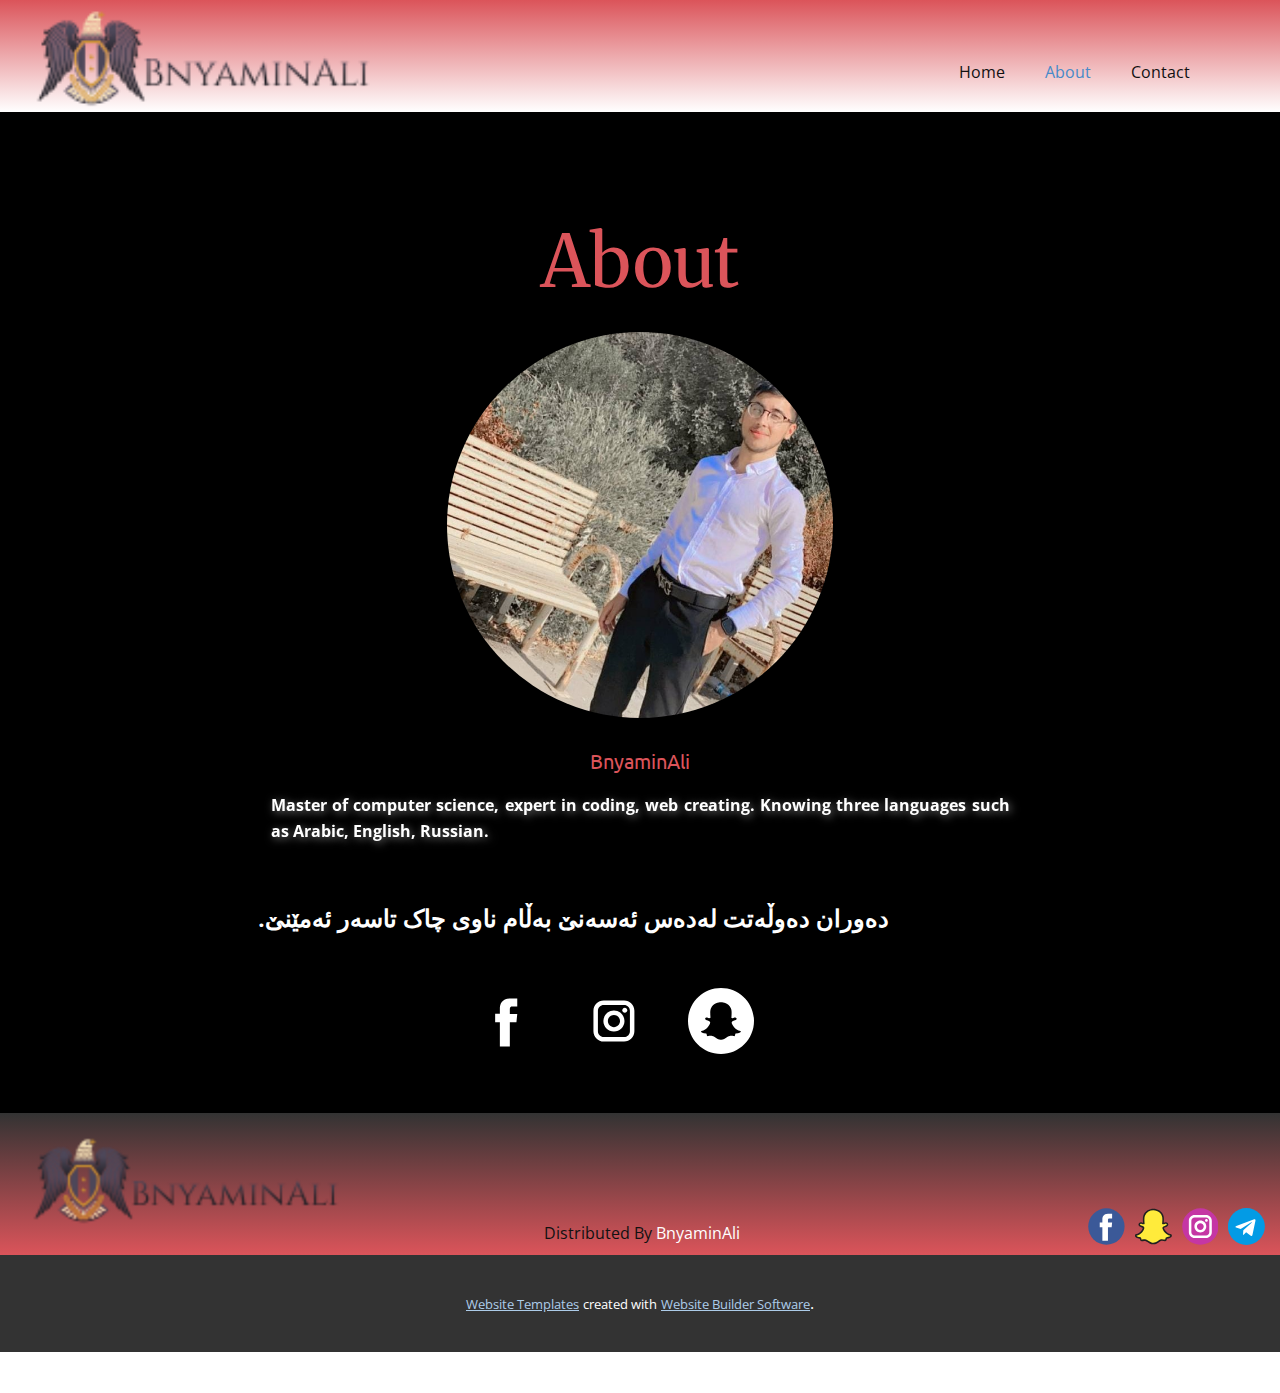
==== About.html @ d22a17c6 "bn" ====
<!DOCTYPE html>
<html style="font-size: 16px;">
  <head>
    <meta name="viewport" content="width=device-width, initial-scale=1.0">
    <meta charset="utf-8">
    <meta name="keywords" content="Abuot - دەربارە">
    <meta name="description" content="">
    <meta name="page_type" content="np-template-header-footer-from-plugin">
    <title>About</title>
    <link rel="stylesheet" href="nicepage.css" media="screen">
<link rel="stylesheet" href="About.css" media="screen">
    <script class="u-script" type="text/javascript" src="jquery.js" defer=""></script>
    <script class="u-script" type="text/javascript" src="nicepage.js" defer=""></script>
    <meta name="generator" content="Nicepage 3.26.0, nicepage.com">
    
    <link id="u-theme-google-font" rel="stylesheet" href="https://fonts.googleapis.com/css?family=Roboto:100,100i,300,300i,400,400i,500,500i,700,700i,900,900i|Open+Sans:300,300i,400,400i,600,600i,700,700i,800,800i">
    <link id="u-page-google-font" rel="stylesheet" href="https://fonts.googleapis.com/css?family=Merriweather:300,300i,400,400i,700,700i,900,900i|Ubuntu:300,300i,400,400i,500,500i,700,700i">
    
    
    <script type="application/ld+json">{
		"@context": "http://schema.org",
		"@type": "Organization",
		"name": "",
		"logo": "images/7d04bbda6bf94fb9ae7edfb0c60f5b02.png",
		"sameAs": [
				"https://www.facebook.com/gal.lbi.5/",
				"https://www.snapchat.com/add/bnyaminali",
				"https://www.instagram.com/bnay_7aji/",
				"https://t.me/bny0min"
		]
}</script>
    <meta name="theme-color" content="#478ac9">
    <meta property="og:title" content="About">
    <meta property="og:type" content="website">
  </head>
  <body class="u-body"><header class="u-clearfix u-gradient u-header u-header" id="sec-fd66"><a href="https://nicepage.com" class="u-image u-logo u-image-1" data-image-width="200" data-image-height="200">
        <img src="images/7d04bbda6bf94fb9ae7edfb0c60f5b02.png" class="u-logo-image u-logo-image-1">
      </a><nav class="u-menu u-menu-dropdown u-offcanvas u-menu-1">
        <div class="menu-collapse" style="font-size: 1rem; letter-spacing: 0px;">
          <a class="u-button-style u-custom-left-right-menu-spacing u-custom-padding-bottom u-custom-top-bottom-menu-spacing u-nav-link u-text-active-palette-1-base u-text-hover-palette-2-base" href="#">
            <svg><use xmlns:xlink="http://www.w3.org/1999/xlink" xlink:href="#menu-hamburger"></use></svg>
            <svg version="1.1" xmlns="http://www.w3.org/2000/svg" xmlns:xlink="http://www.w3.org/1999/xlink"><defs><symbol id="menu-hamburger" viewBox="0 0 16 16" style="width: 16px; height: 16px;"><rect y="1" width="16" height="2"></rect><rect y="7" width="16" height="2"></rect><rect y="13" width="16" height="2"></rect>
</symbol>
</defs></svg>
          </a>
        </div>
        <div class="u-custom-menu u-nav-container">
          <ul class="u-nav u-unstyled u-nav-1"><li class="u-nav-item"><a class="u-button-style u-nav-link u-text-active-palette-1-base u-text-hover-palette-2-base" href="Home.html" style="padding: 10px 20px;">Home</a>
</li><li class="u-nav-item"><a class="u-button-style u-nav-link u-text-active-palette-1-base u-text-hover-palette-2-base" href="About.html" style="padding: 10px 20px;">About</a>
</li><li class="u-nav-item"><a class="u-button-style u-nav-link u-text-active-palette-1-base u-text-hover-palette-2-base" href="Contact.html" style="padding: 10px 20px;">Contact</a>
</li></ul>
        </div>
        <div class="u-custom-menu u-nav-container-collapse">
          <div class="u-black u-container-style u-inner-container-layout u-opacity u-opacity-95 u-sidenav">
            <div class="u-inner-container-layout u-sidenav-overflow">
              <div class="u-menu-close"></div>
              <ul class="u-align-center u-nav u-popupmenu-items u-unstyled u-nav-2"><li class="u-nav-item"><a class="u-button-style u-nav-link" href="Home.html" style="padding: 10px 20px;">Home</a>
</li><li class="u-nav-item"><a class="u-button-style u-nav-link" href="About.html" style="padding: 10px 20px;">About</a>
</li><li class="u-nav-item"><a class="u-button-style u-nav-link" href="Contact.html" style="padding: 10px 20px;">Contact</a>
</li></ul>
            </div>
          </div>
          <div class="u-black u-menu-overlay u-opacity u-opacity-70"></div>
        </div>
      </nav></header>
    <section class="u-align-center u-black u-clearfix u-section-1" id="sec-bdd0">
      <div class="u-clearfix u-sheet u-sheet-1">
        <h2 class="u-custom-font u-font-merriweather u-text u-text-default u-text-palette-2-base u-text-1">About</h2>
        <div class="u-image u-image-circle u-image-1" alt="" data-image-width="685" data-image-height="718"></div>
        <h5 class="u-custom-font u-font-ubuntu u-text u-text-palette-2-base u-text-2">BnyaminAli</h5>
        <p class="u-align-justify u-text u-text-3" data-animation-name="fadeIn" data-animation-duration="1000" data-animation-delay="0" data-animation-direction=""> Master of computer science, expert in coding, web creating. Knowing three languages such as Arabic, English, Russian.</p>
        <h4 class="u-align-justify u-text u-text-4"> .دەوران دەوڵەتت لەدەس ئەسەنێ بەڵام ناوی چاک تاسەر ئەمێنێ&nbsp; &nbsp; &nbsp; &nbsp;</h4>
        <div class="u-social-icons u-spacing-41 u-social-icons-1">
          <a class="u-social-url" title="facebook" target="_blank" href="https://facebook.com/gal.lbi.5"><span class="u-icon u-social-facebook u-social-icon u-text-black"><svg class="u-svg-link" preserveAspectRatio="xMidYMin slice" viewBox="0 0 112 112" style=""><use xmlns:xlink="http://www.w3.org/1999/xlink" xlink:href="#svg-dac5"></use></svg><svg class="u-svg-content" viewBox="0 0 112 112" x="0" y="0" id="svg-dac5"><circle fill="currentColor" cx="56.1" cy="56.1" r="55"></circle><path fill="#FFFFFF" d="M73.5,31.6h-9.1c-1.4,0-3.6,0.8-3.6,3.9v8.5h12.6L72,58.3H60.8v40.8H43.9V58.3h-8V43.9h8v-9.2
c0-6.7,3.1-17,17-17h12.5v13.9H73.5z"></path></svg></span>
          </a>
          <a class="u-social-url" title="instagram" target="_blank" href="https://instagram.com/bnay_7aji"><span class="u-icon u-social-icon u-social-instagram u-text-black"><svg class="u-svg-link" preserveAspectRatio="xMidYMin slice" viewBox="0 0 112 112" style=""><use xmlns:xlink="http://www.w3.org/1999/xlink" xlink:href="#svg-0b15"></use></svg><svg class="u-svg-content" viewBox="0 0 112 112" x="0" y="0" id="svg-0b15"><circle fill="currentColor" cx="56.1" cy="56.1" r="55"></circle><path fill="#FFFFFF" d="M55.9,38.2c-9.9,0-17.9,8-17.9,17.9C38,66,46,74,55.9,74c9.9,0,17.9-8,17.9-17.9C73.8,46.2,65.8,38.2,55.9,38.2
z M55.9,66.4c-5.7,0-10.3-4.6-10.3-10.3c-0.1-5.7,4.6-10.3,10.3-10.3c5.7,0,10.3,4.6,10.3,10.3C66.2,61.8,61.6,66.4,55.9,66.4z"></path><path fill="#FFFFFF" d="M74.3,33.5c-2.3,0-4.2,1.9-4.2,4.2s1.9,4.2,4.2,4.2s4.2-1.9,4.2-4.2S76.6,33.5,74.3,33.5z"></path><path fill="#FFFFFF" d="M73.1,21.3H38.6c-9.7,0-17.5,7.9-17.5,17.5v34.5c0,9.7,7.9,17.6,17.5,17.6h34.5c9.7,0,17.5-7.9,17.5-17.5V38.8
C90.6,29.1,82.7,21.3,73.1,21.3z M83,73.3c0,5.5-4.5,9.9-9.9,9.9H38.6c-5.5,0-9.9-4.5-9.9-9.9V38.8c0-5.5,4.5-9.9,9.9-9.9h34.5
c5.5,0,9.9,4.5,9.9,9.9V73.3z"></path></svg></span>
          </a>
          <a class="u-social-url" target="_blank" title="Snapchat" href="https://snapchat.com/add/bnyaminali"><span class="u-icon u-social-custom u-social-icon u-icon-3"><svg class="u-svg-link" preserveAspectRatio="xMidYMin slice" viewBox="0 0 512 512" style=""><use xmlns:xlink="http://www.w3.org/1999/xlink" xlink:href="#svg-0e3b"></use></svg><svg class="u-svg-content" viewBox="0 0 512 512" id="svg-0e3b"><path d="m256 0c-141.363281 0-256 114.636719-256 256s114.636719 256 256 256 256-114.636719 256-256-114.636719-256-256-256zm153.316406 338.65625c-1.84375 4.296875-10.132812 10.402344-39.125 14.878906-2.375.363282-3.292968 3.453125-4.707031 9.925782-.515625 2.355468-1.035156 4.671874-1.75 7.105468-.617187 2.109375-1.933594 3.097656-4.148437 3.097656h-.359376c-1.539062 0-3.71875-.277343-6.488281-.820312-4.910156-.957031-10.414062-1.839844-17.417969-1.839844-4.089843 0-8.320312.351563-12.574218 1.054688-8.699219 1.453125-16.085938 6.664062-23.90625 12.195312-11.363282 8.039063-23.09375 16.332032-41.378906 16.332032-.796876 0-1.574219-.027344-2.359376-.0625-.5.042968-1.019531.0625-1.539062.0625-18.277344 0-30.007812-8.289063-41.351562-16.316407-7.832032-5.53125-15.226563-10.757812-23.9375-12.210937-4.25-.703125-8.480469-1.054688-12.5625-1.054688-7.371094 0-13.175782 1.136719-17.421876 1.964844-2.574218.503906-4.800781.9375-6.492187.9375-1.765625 0-3.675781-.382812-4.507813-3.222656-.722656-2.464844-1.242187-4.84375-1.75-7.15625-1.296874-5.929688-2.214843-9.578125-4.699218-9.960938-28.988282-4.476562-37.289063-10.585937-39.136719-14.917968-.257813-.617188-.414063-1.242188-.445313-1.851563-.09375-1.667969 1.082032-3.140625 2.730469-3.40625 44.558594-7.335937 64.542969-52.886719 65.375-54.820313.019531-.046874.042969-.101562.070313-.152343 2.726562-5.527344 3.257812-10.328125 1.59375-14.261719-3.058594-7.203125-13.035156-10.371094-19.636719-12.464844-1.613281-.515625-3.144531-.996094-4.355469-1.476562-13.175781-5.207032-14.269531-10.550782-13.75-13.273438.882813-4.644531 7.085938-7.882812 12.105469-7.882812 1.371094 0 2.582031.246094 3.601563.722656 5.929687 2.773438 11.269531 4.183594 15.882812 4.183594 6.367188 0 9.148438-2.675782 9.488281-3.027344-.167969-3.015625-.367187-6.167969-.570312-9.421875-1.328125-21.0625-2.976563-47.246094 3.695312-62.1875 19.976563-44.789063 62.335938-48.273437 74.847657-48.273437.320312 0 5.484374-.054688 5.484374-.054688h.738282c12.535156 0 54.996094 3.484375 74.980468 48.300781 6.667969 14.949219 5.019532 41.152344 3.691407 62.203125l-.058594.917969c-.183594 2.929687-.363281 5.777344-.511719 8.507813.320313.328124 2.878906 2.785156 8.648438 3.007812h.003906c4.394531-.167969 9.433594-1.570312 14.96875-4.15625 1.617188-.761719 3.421875-.921875 4.644531-.921875 1.878907 0 3.773438.367187 5.347657 1.019531l.101562.042969c4.472656 1.585937 7.40625 4.71875 7.46875 8 .058594 3.085937-2.300781 7.726563-13.855469 12.292969-1.199219.472656-2.730469.957031-4.355469 1.472656-6.609374 2.09375-16.578124 5.265625-19.636718 12.464844-1.667969 3.9375-1.136719 8.730468 1.59375 14.257812.023437.054688.050781.105469.074218.160156.828126 1.933594 20.789063 47.46875 65.375 54.816407 1.644532.269531 2.824219 1.742187 2.730469 3.402343-.035156.625-.1875 1.253907-.453125 1.867188zm0 0"></path></svg></span>
          </a>
        </div>
      </div>
    </section>
    
    
    <footer class="u-align-center-md u-align-center-sm u-align-center-xs u-clearfix u-footer u-gradient u-footer" id="sec-2ba9"><a href="https://nicepage.com" class="u-image u-logo u-image-1" data-image-width="200" data-image-height="200">
        <img src="images/7d04bbda6bf94fb9ae7edfb0c60f5b02.png" class="u-logo-image u-logo-image-1">
      </a><div class="u-align-left u-social-icons u-spacing-10 u-social-icons-1">
        <a class="u-social-url" title="facebook" target="_blank" href="https://www.facebook.com/gal.lbi.5/"><span class="u-icon u-social-facebook u-social-icon u-icon-1"><svg class="u-svg-link" preserveAspectRatio="xMidYMin slice" viewBox="0 0 112 112" style=""><use xmlns:xlink="http://www.w3.org/1999/xlink" xlink:href="#svg-6418"></use></svg><svg class="u-svg-content" viewBox="0 0 112 112" x="0" y="0" id="svg-6418"><circle fill="currentColor" cx="56.1" cy="56.1" r="55"></circle><path fill="#FFFFFF" d="M73.5,31.6h-9.1c-1.4,0-3.6,0.8-3.6,3.9v8.5h12.6L72,58.3H60.8v40.8H43.9V58.3h-8V43.9h8v-9.2
            c0-6.7,3.1-17,17-17h12.5v13.9H73.5z"></path></svg></span>
        </a>
        <a class="u-social-url" title="snapchat" target="_blank" href="https://www.snapchat.com/add/bnyaminali"><span class="u-icon u-social-icon u-social-twitter u-icon-2"><svg class="u-svg-link" preserveAspectRatio="xMidYMin slice" viewBox="0 0 24 24" style=""><use xmlns:xlink="http://www.w3.org/1999/xlink" xlink:href="#svg-f6ce"></use></svg><svg class="u-svg-content" viewBox="0 0 24 24" id="svg-f6ce"><path d="m20.413 19.514c.981-.157 3.029-.528 3.086-1.517.016-.278-.178-.525-.45-.569v-.001c-3.027-.508-4.933-3.993-4.639-4.69.212-.504 1.158-.699 1.575-.863 1.996-.8 1.136-2.169-.043-2.169-.531 0-1.161.576-1.742.305.18-3.065.5-5.224-1.668-7.312-2.814-2.706-8.524-2.391-10.472 2.055-.579 1.319-.357 3.73-.264 5.257-.41.183-.996-.014-1.401-.208-1.021-.486-2.767 1.111-.381 2.071 1.034.413 2.012.531 1.466 1.661-.059.108-.391.932-1.17 1.854-2.246 2.661-4.292 1.573-3.754 2.848v.002c.341.811 2.153 1.136 3.029 1.276.241.459.066 1.513.887 1.513.441 0 1.281-.365 2.597-.14 1.774.302 3.789 4.054 8.248.852l.001-.002c.961-.69 1.636-1.201 3.68-.791 1.482.292 1.07-.749 1.415-1.432z" fill="#ffeb3b"></path><path d="m11.945 23.494c.017.003-.033.006-.085.006-1.584 0-2.629-.752-3.469-1.357-3.069-2.21-4.45 1.145-5.19-2.186-4.242-.753-3.409-2.845-2.33-3.024 1.243-.21 2.258-.919 3.059-1.867.525-.621 1.293-1.915 1.199-2.137-.1-.24-1.006-.473-1.299-.591-3.017-1.216-.87-3.769.779-2.988.289.139.505.198.66.221-.092-1.501-.25-3.689.334-5.019 2.369-5.414 10.414-5.447 12.794.001.586 1.334.425 3.517.333 4.997.489-.122 1.035-.57 1.905-.21 1.36.495 1.698 2.331-.834 3.126-.23.075-.848.274-.928.465-.117.28 1.447 3.532 4.261 4.004.524.087.897.556.866 1.092-.072 1.27-1.934 1.705-3.198 1.93-.185.837-.322 1.555-1.246 1.555-1.58-.093-2.081-.708-3.944.634-1.102.788-2.186 1.441-3.667 1.348zm2.985-2.092c2.263-1.627 2.814-1.022 4.624-.891.217 0 .062-.373.528-1.45.396-.079 2.635-.394 2.899-1.017h-.001l-.014-.122c-3.368-.566-4.835-4.022-4.896-4.169-.999-2.056 1.757-2.039 2.471-2.784.29-.304.082-.57-.27-.698-.598-.248-.798.266-1.731.309-.477-.021-.587-.151-.86-.261.222-3.117.528-5.312-1.495-7.261-2.554-2.456-7.857-2.241-9.666 1.895-.545 1.24-.301 3.75-.201 5.373-.193.037-.734.603-2.139-.074-.385-.183-1.732.449.022 1.157.472.189 1.54.391 1.85 1.135.476 1.146-1.839 4.841-5.017 5.375v.001l-.017.124c.282.672 2.794.984 2.894 1.015.464 1.117.164.474.424 1.37.106.36.993-.353 2.82-.035 1.909.325 3.778 3.871 7.775 1.008z" fill="#212121"></path></svg></span>
        </a>
        <a class="u-social-url" title="instagram" target="_blank" href="https://www.instagram.com/bnay_7aji/"><span class="u-icon u-social-icon u-social-instagram u-icon-3"><svg class="u-svg-link" preserveAspectRatio="xMidYMin slice" viewBox="0 0 112 112" style=""><use xmlns:xlink="http://www.w3.org/1999/xlink" xlink:href="#svg-1a3a"></use></svg><svg class="u-svg-content" viewBox="0 0 112 112" x="0" y="0" id="svg-1a3a"><circle fill="currentColor" cx="56.1" cy="56.1" r="55"></circle><path fill="#FFFFFF" d="M55.9,38.2c-9.9,0-17.9,8-17.9,17.9C38,66,46,74,55.9,74c9.9,0,17.9-8,17.9-17.9C73.8,46.2,65.8,38.2,55.9,38.2
            z M55.9,66.4c-5.7,0-10.3-4.6-10.3-10.3c-0.1-5.7,4.6-10.3,10.3-10.3c5.7,0,10.3,4.6,10.3,10.3C66.2,61.8,61.6,66.4,55.9,66.4z"></path><path fill="#FFFFFF" d="M74.3,33.5c-2.3,0-4.2,1.9-4.2,4.2s1.9,4.2,4.2,4.2s4.2-1.9,4.2-4.2S76.6,33.5,74.3,33.5z"></path><path fill="#FFFFFF" d="M73.1,21.3H38.6c-9.7,0-17.5,7.9-17.5,17.5v34.5c0,9.7,7.9,17.6,17.5,17.6h34.5c9.7,0,17.5-7.9,17.5-17.5V38.8
            C90.6,29.1,82.7,21.3,73.1,21.3z M83,73.3c0,5.5-4.5,9.9-9.9,9.9H38.6c-5.5,0-9.9-4.5-9.9-9.9V38.8c0-5.5,4.5-9.9,9.9-9.9h34.5
            c5.5,0,9.9,4.5,9.9,9.9V73.3z"></path></svg></span>
        </a>
        <a class="u-social-url" title="telegram" target="_blank" href="https://t.me/bny0min"><span class="u-icon u-social-icon u-social-linkedin u-icon-4"><svg class="u-svg-link" preserveAspectRatio="xMidYMin slice" viewBox="0 0 24 24" style=""><use xmlns:xlink="http://www.w3.org/1999/xlink" xlink:href="#svg-a111"></use></svg><svg class="u-svg-content" viewBox="0 0 24 24" id="svg-a111"><circle cx="12" cy="12" fill="currentColor" r="12"></circle><path d="m5.491 11.74 11.57-4.461c.537-.194 1.006.131.832.943l.001-.001-1.97 9.281c-.146.658-.537.818-1.084.508l-3-2.211-1.447 1.394c-.16.16-.295.295-.605.295l.213-3.053 5.56-5.023c.242-.213-.054-.333-.373-.121l-6.871 4.326-2.962-.924c-.643-.204-.657-.643.136-.953z" fill="#fff"></path></svg></span>
        </a>
      </div><p class="u-align-center-lg u-align-center-md u-align-center-xl u-text u-text-1"> &nbsp;Distributed By&nbsp;<a href="https://instagram.com/bnay_7aji" rel="dofollow" target="_blank" class="u-active-none u-border-none u-btn u-button-link u-button-style u-hover-none u-none u-text-white u-btn-1">BnyaminAli</a>
      </p></footer>
    <section class="u-backlink u-clearfix u-grey-80">
      <a class="u-link" href="https://nicepage.com/website-templates" target="_blank">
        <span>Website Templates</span>
      </a>
      <p class="u-text">
        <span>created with</span>
      </p>
      <a class="u-link" href="https://nicepage.com/" target="_blank">
        <span>Website Builder Software</span>
      </a>. 
    </section>
  </body>
</html>
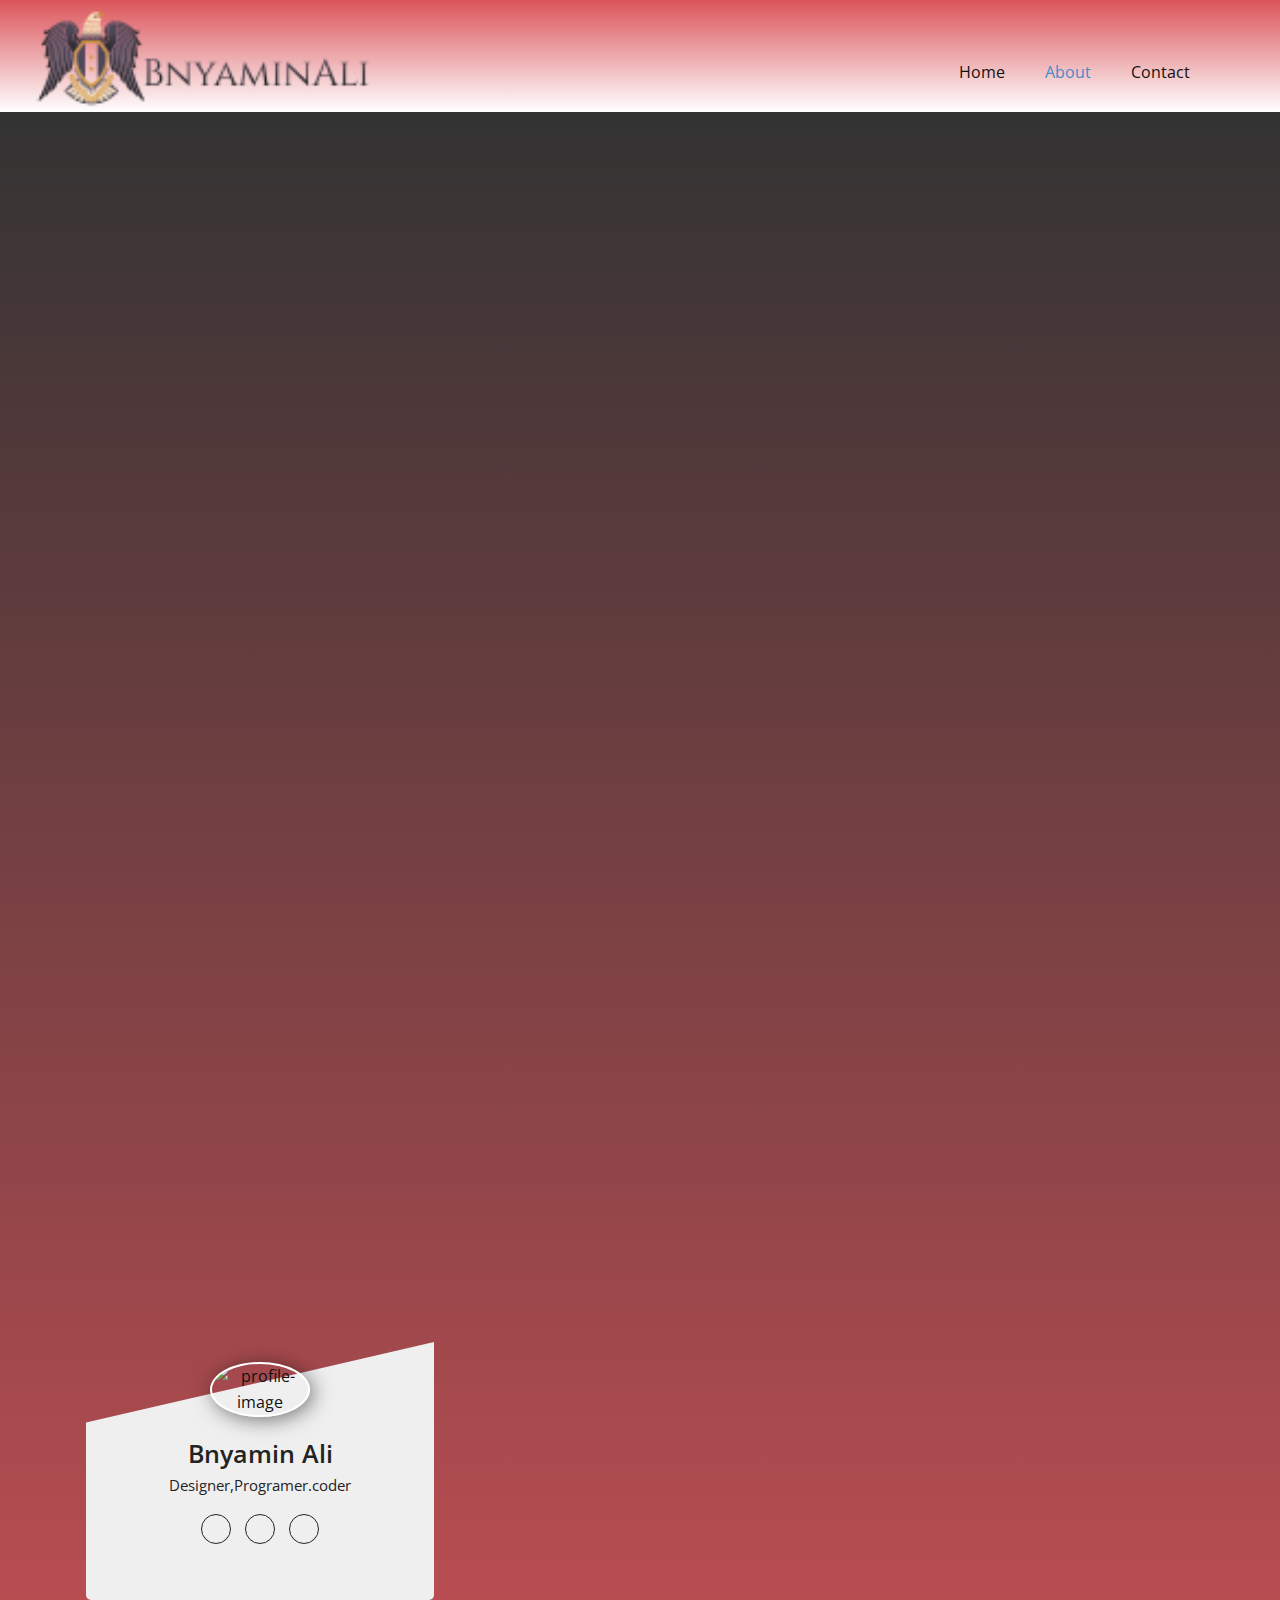
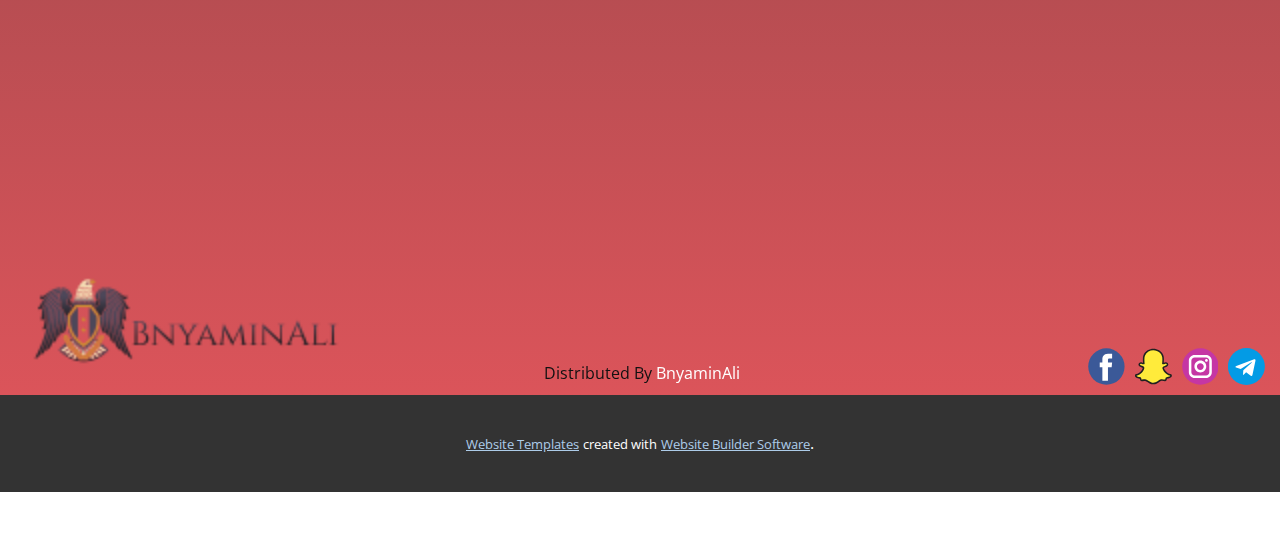
==== commit fac6d185: "d" ====
--- a/About.html
+++ b/About.html
@@ -17,10 +17,11 @@
     <link id="u-page-google-font" rel="stylesheet" href="https://fonts.googleapis.com/css?family=Merriweather:300,300i,400,400i,700,700i,900,900i|Ubuntu:300,300i,400,400i,500,500i,700,700i">
     
     
+    
     <script type="application/ld+json">{
 		"@context": "http://schema.org",
 		"@type": "Organization",
-		"name": "",
+		"name": "Site1",
 		"logo": "images/7d04bbda6bf94fb9ae7edfb0c60f5b02.png",
 		"sameAs": [
 				"https://www.facebook.com/gal.lbi.5/",
@@ -31,6 +32,7 @@
 }</script>
     <meta name="theme-color" content="#478ac9">
     <meta property="og:title" content="About">
+    <meta property="og:description" content="">
     <meta property="og:type" content="website">
   </head>
   <body class="u-body"><header class="u-clearfix u-gradient u-header u-header" id="sec-fd66"><a href="https://nicepage.com" class="u-image u-logo u-image-1" data-image-width="200" data-image-height="200">
@@ -84,6 +86,43 @@
         </div>
       </div>
     </section>
+    <section class="u-clearfix u-section-2" id="sec-66ed">
+      <div class="u-clearfix u-sheet u-sheet-1">
+        <div class="u-clearfix u-custom-html u-custom-html-1">
+          <link href="//maxcdn.bootstrapcdn.com/bootstrap/4.1.1/css/bootstrap.min.css" rel="stylesheet" id="bootstrap-css">
+          <script src="//maxcdn.bootstrapcdn.com/bootstrap/4.1.1/js/bootstrap.min.js"></script>
+          <script src="//cdnjs.cloudflare.com/ajax/libs/jquery/3.2.1/jquery.min.js"></script><!------ Include the above in your HEAD tag ---------->
+          <section>
+            <div class="container">
+              <div class="row"><!--Profile Card 3-->
+                <div class="col-md-4">
+                  <div class="card profile-card-3">
+                    <div class="background-block">
+                      <img src="https://images.pexels.com/photos/459225/pexels-photo-459225.jpeg?auto=compress&amp;cs=tinysrgb&amp;h=650&amp;w=940" alt="profile-sample1" class="background">
+                    </div>
+                    <div class="profile-thumb-block">
+                      <img src="https://blogger.googleusercontent.com/img/a/AVvXsEjSgWb9Km1eNr2m-ac6QPAKleNOcPHgiUlKF5mSTcOwxJ-DowreLKd50hLaXFsKKdkX7PdjQ2_ANXfGrfRQLSi0XiaP34wd64Z5YHTLowauwq3K51QkKTKQNscli3UPeY_IILYarQcQ_49EUBOMTU9FUQiT-mr4qRvRsWN0zvs1sZnaie_khro4Iq3QBg=s320" alt="profile-image" class="profile">
+                    </div>
+                    <div class="card-content">
+                      <h2>Bnyamin Ali<small>Designer,Programer.coder</small>
+                      </h2>
+                      <div class="icon-block">
+                        <a href="ttps://www.facebook.com/gal.lbi.5/"><i class="fa fa-facebook"></i>
+                        </a>
+                        <a href="https://www.instagram.com/bnay_7aji/"><i class="fa fa-instagram"></i>
+                        </a>
+                        <a href="https://www.snapchat.com/add/bnyaminali"><i class="fa fa-snapchat"></i>
+                        </a>
+                      </div>
+                    </div>
+                  </div>
+                </div>
+              </div>
+            </div>
+          </section>
+        </div>
+      </div>
+    </section>
     
     
     <footer class="u-align-center-md u-align-center-sm u-align-center-xs u-clearfix u-footer u-gradient u-footer" id="sec-2ba9"><a href="https://nicepage.com" class="u-image u-logo u-image-1" data-image-width="200" data-image-height="200">
--- a/About.css
+++ b/About.css
@@ -111,86 +111,354 @@
   .u-section-1 .u-text-4 {
     width: 340px;
   }
-}.container
-  height: 100vh
-  width: 100vw
-  max-height: 800px
-  max-width: 1280px
-  min-height: 600px
-  min-width: 1000px
-  display: flex
-  justify-content: space-around
-  align-items: center
-  margin: 0 auto
-.border
-  height: 369px
-  width: 290px
-  background: transparent
-  border-radius: 10px
-  transition: border 1s
-  position: relative
-  &:hover
-    border: 1px solid white
-.card
-  height: 379px
-  width: 300px
-  background: grey
-  border-radius: 10px
-  transition: background 0.8s
-  overflow: hidden
-  background: black
-  box-shadow: 0 70px 63px -60px #000000
-  display: flex
-  justify-content: center
-  align-items: center
-  position: relative
-.card0
-  background: url('https://1.bp.blogspot.com/-76claIyi1x4/YUx-TiSKTbI/AAAAAAAAGJg/1bIC3rvIn-YGpJWDK3HI21GNoz2UFp7owCLcBGAsYHQ/s718/ds.jpg') center center no-repeat
-  background-size: 300px
-  &:hover
-    background: url('https://blogger.googleusercontent.com/img/a/AVvXsEiAIcXVrUtsz6wYLe23JcKHdef-zAvEh4-vKsLmREn_AY0DTRcYSgLWLdJGNDZJqO7oCMRaai4DsZwJiUpV4gbgk24dgobg4yWS-2XoxW9GTPkTZFmQKjmzfZBNs92r7oAS2Xcs7raLTGEiqex1MlaI2APhV7D3IVhjpp-fb4UkmQTQnl-zPUrpcXzBJA=s630') left center no-repeat
-    background-size: 600px
-    h2
-      opacity: 1
-    .fa
-      opacity: 1
-.card1
-  background: url('https://blogger.googleusercontent.com/img/a/AVvXsEiqqKWJIsQlMjaeVkLXPQhR8gjyCQFSa9TIKbODczR-jiU_Va8FmOQtoTn4rmI3kogESw7jD6iPtBGbePH6tG9T8AgpoSKA0PfTnX-i4nNDckRNWljKMe3Suj8dDLPjBOTFckTBNiSGONzd9RZMc1_PKySjpj7cv_y8IB6l6lDJGIxabSmJygSErJLRpQ=s844') center center no-repeat
-  background-size: 300px
-  &:hover
-    background: url('https://blogger.googleusercontent.com/img/a/AVvXsEgPQ9sIL2-U4JeXrv_QpTNsloocN3yxdOOA-ZgGToUFHHfwvZ1FamKzMT65ROzs_I0x4pk-EBTMJT1QRSPZzTZCyjq1KnesLM77fz5_Ish6Nl90MMAnL4CZU3uMELeArppObG1lEChR3-AIxl7fPnSVHY-Iq30Aedwg3SyRQyVaYube4Yf-FIYcVPqGlQ=s1280') left center no-repeat
-    background-size: 600px
-    h2
-      opacity: 1
-    .fa
-      opacity: 1
-.card2
-  background: url('https://blogger.googleusercontent.com/img/a/AVvXsEgPQ9sIL2-U4JeXrv_QpTNsloocN3yxdOOA-ZgGToUFHHfwvZ1FamKzMT65ROzs_I0x4pk-EBTMJT1QRSPZzTZCyjq1KnesLM77fz5_Ish6Nl90MMAnL4CZU3uMELeArppObG1lEChR3-AIxl7fPnSVHY-Iq30Aedwg3SyRQyVaYube4Yf-FIYcVPqGlQ=s1280') center center no-repeat
-  background-size: 300px
-  &:hover
-    background: url('https://blogger.googleusercontent.com/img/a/AVvXsEgPQ9sIL2-U4JeXrv_QpTNsloocN3yxdOOA-ZgGToUFHHfwvZ1FamKzMT65ROzs_I0x4pk-EBTMJT1QRSPZzTZCyjq1KnesLM77fz5_Ish6Nl90MMAnL4CZU3uMELeArppObG1lEChR3-AIxl7fPnSVHY-Iq30Aedwg3SyRQyVaYube4Yf-FIYcVPqGlQ=s1280') left center no-repeat
-    background-size: 600px
-    h2
-      opacity: 1
-    .fa
-      opacity: 1
-h2
-  font-family: 'Helvetica Neue', Helvetica, Arial, sans-serif
-  color: white
-  margin: 20px
-  opacity: 0
-  transition: opacity 1s
-.fa
-  opacity: 0
-  transition: opacity 1s
-.icons
-  position: absolute
-  fill: #fff
-  color: #fff
-  height: 130px
-  top: 226px
-  width: 50px
-  display: flex
-  flex-direction: column
-  align-items: center
-  justify-content: space-around+}.u-section-2 .u-sheet-1 {
+  min-height: 500px;
+}
+
+.u-section-2 .u-custom-html-1 {
+  margin-bottom: 60px;
+}@import url("https://maxcdn.bootstrapcdn.com/font-awesome/4.7.0/css/font-awesome.min.css");
+@import url('https://fonts.googleapis.com/css?family=Open+Sans:300,400,600,700');
+@import url('https://fonts.googleapis.com/css?family=Libre+Baskerville:400,700');
+body{
+    font-family: 'Open Sans', sans-serif;
+}
+*:hover{
+    -webkit-transition: all 1s ease;
+    transition: all 1s ease;
+}
+section{
+    float:left;
+    width:100%;
+    background: #fff;  /* fallback for old browsers */
+    padding:30px 0;
+}
+h1{float:left; width:100%; color:#232323; margin-bottom:30px; font-size: 14px;}
+h1 span{font-family: 'Libre Baskerville', serif; display:block; font-size:45px; text-transform:none; margin-bottom:20px; margin-top:30px; font-weight:700}
+h1 a{color:#131313; font-weight:bold;}
+/*Profile Card 1*/
+.profile-card-1 {
+  font-family: 'Open Sans', Arial, sans-serif;
+  position: relative;
+  float: left;
+  overflow: hidden;
+  width: 100%;
+  color: #ffffff;
+  text-align: center;
+  height:368px;
+  border:none;
+}
+.profile-card-1 .background {
+  width:100%;
+  vertical-align: top;
+  opacity: 0.9;
+  -webkit-filter: blur(5px);
+  filter: blur(5px);
+   -webkit-transform: scale(1.8);
+  transform: scale(2.8);
+}
+.profile-card-1 .card-content {
+  width: 100%;
+  padding: 15px 25px;
+  position: absolute;
+  left: 0;
+  top: 50%;
+}
+.profile-card-1 .profile {
+  border-radius: 50%;
+  position: absolute;
+  bottom: 50%;
+  left: 50%;
+  max-width: 100px;
+  opacity: 1;
+  box-shadow: 3px 3px 20px rgba(0, 0, 0, 0.5);
+  border: 2px solid rgba(255, 255, 255, 1);
+  -webkit-transform: translate(-50%, 0%);
+  transform: translate(-50%, 0%);
+}
+.profile-card-1 h2 {
+  margin: 0 0 5px;
+  font-weight: 600;
+  font-size:25px;
+}
+.profile-card-1 h2 small {
+  display: block;
+  font-size: 15px;
+  margin-top:10px;
+}
+.profile-card-1 i {
+  display: inline-block;
+    font-size: 16px;
+    color: #ffffff;
+    text-align: center;
+    border: 1px solid #fff;
+    width: 30px;
+    height: 30px;
+    line-height: 30px;
+    border-radius: 50%;
+    margin:0 5px;
+}
+.profile-card-1 .icon-block{
+    float:left;
+    width:100%;
+    margin-top:15px;
+}
+.profile-card-1 .icon-block a{
+    text-decoration:none;
+}
+.profile-card-1 i:hover {
+  background-color:#fff;
+  color:#2E3434;
+  text-decoration:none;
+}
+/*Profile card 2*/
+.profile-card-2 .card-img-block{
+    float:left;
+    width:100%;
+    height:150px;
+    overflow:hidden;
+}
+.profile-card-2 .card-body{
+    position:relative;
+}
+.profile-card-2 .profile {
+  border-radius: 50%;
+  position: absolute;
+  top: -42px;
+  left: 15%;
+  max-width: 75px;
+  border: 3px solid rgba(255, 255, 255, 1);
+  -webkit-transform: translate(-50%, 0%);
+  transform: translate(-50%, 0%);
+}
+.profile-card-2 h5{
+    font-weight:600;
+    color:#6ab04c;
+}
+.profile-card-2 .card-text{
+    font-weight:300;
+    font-size:15px;
+}
+.profile-card-2 .icon-block{
+    float:left;
+    width:100%;
+}
+.profile-card-2 .icon-block a{
+    text-decoration:none;
+}
+.profile-card-2 i {
+  display: inline-block;
+    font-size: 16px;
+    color: #6ab04c;
+    text-align: center;
+    border: 1px solid #6ab04c;
+    width: 30px;
+    height: 30px;
+    line-height: 30px;
+    border-radius: 50%;
+    margin:0 5px;
+}
+.profile-card-2 i:hover {
+  background-color:#6ab04c;
+  color:#fff;
+}
+/*Profile Card 3*/
+.profile-card-3 {
+  font-family: 'Open Sans', Arial, sans-serif;
+  position: relative;
+  float: left;
+  overflow: hidden;
+  width: 100%;
+  text-align: center;
+  height:368px;
+  border:none;
+}
+.profile-card-3 .background-block {
+    float: left;
+    width: 100%;
+    height: 200px;
+    overflow: hidden;
+}
+.profile-card-3 .background-block .background {
+  width:100%;
+  vertical-align: top;
+  opacity: 0.9;
+  -webkit-filter: blur(0.5px);
+  filter: blur(0.5px);
+   -webkit-transform: scale(1.8);
+  transform: scale(2.8);
+}
+.profile-card-3 .card-content {
+  width: 100%;
+  padding: 15px 25px;
+  color:#232323;
+  float:left;
+  background:#efefef;
+  height:50%;
+  border-radius:0 0 5px 5px;
+  position: relative;
+  z-index: 9999;
+}
+.profile-card-3 .card-content::before {
+    content: '';
+    background: #efefef;
+    width: 120%;
+    height: 100%;
+    left: 11px;
+    bottom: 51px;
+    position: absolute;
+    z-index: -1;
+    transform: rotate(-13deg);
+}
+.profile-card-3 .profile {
+  border-radius: 50%;
+  position: absolute;
+  bottom: 50%;
+  left: 50%;
+  max-width: 100px;
+  opacity: 1;
+  box-shadow: 3px 3px 20px rgba(0, 0, 0, 0.5);
+  border: 2px solid rgba(255, 255, 255, 1);
+  -webkit-transform: translate(-50%, 0%);
+  transform: translate(-50%, 0%);
+  z-index:99999;
+}
+.profile-card-3 h2 {
+  margin: 0 0 5px;
+  font-weight: 600;
+  font-size:25px;
+}
+.profile-card-3 h2 small {
+  display: block;
+  font-size: 15px;
+  margin-top:10px;
+}
+.profile-card-3 i {
+  display: inline-block;
+    font-size: 16px;
+    color: #232323;
+    text-align: center;
+    border: 1px solid #232323;
+    width: 30px;
+    height: 30px;
+    line-height: 30px;
+    border-radius: 50%;
+    margin:0 5px;
+}
+.profile-card-3 .icon-block{
+    float:left;
+    width:100%;
+    margin-top:15px;
+}
+.profile-card-3 .icon-block a{
+    text-decoration:none;
+}
+.profile-card-3 i:hover {
+  background-color:#232323;
+  color:#fff;
+  text-decoration:none;
+}
+/*Profile card 4*/
+.profile-card-4 .card-img-block{
+    float:left;
+    width:100%;
+    height:150px;
+    overflow:hidden;
+}
+.profile-card-4 .card-body{
+    position:relative;
+}
+.profile-card-4 .profile {
+    border-radius: 50%;
+    position: absolute;
+    top: -62px;
+    left: 50%;
+    width:100px;
+    border: 3px solid rgba(255, 255, 255, 1);
+    margin-left: -50px;
+}
+.profile-card-4 .card-img-block{
+    position:relative;
+}
+.profile-card-4 .card-img-block > .info-box{
+    position:absolute;
+    background:rgba(217,11,225,0.6);
+    width:100%;
+    height:100%;
+    color:#fff;
+    padding:20px;
+    text-align:center;
+    font-size:14px;
+   -webkit-transition: 1s ease;
+    transition: 1s ease;
+    opacity:0;
+}
+.profile-card-4 .card-img-block:hover > .info-box{
+    opacity:1;
+    -webkit-transition: all 1s ease;
+    transition: all 1s ease;
+}
+.profile-card-4 h5{
+    font-weight:600;
+    color:#d90be1;
+}
+.profile-card-4 .card-text{
+    font-weight:300;
+    font-size:15px;
+}
+.profile-card-4 .icon-block{
+    float:left;
+    width:100%;
+}
+.profile-card-4 .icon-block a{
+    text-decoration:none;
+}
+.profile-card-4 i {
+  display: inline-block;
+    font-size: 16px;
+    color: #d90be1;
+    text-align: center;
+    border: 1px solid #d90be1;
+    width: 30px;
+    height: 30px;
+    line-height: 30px;
+    border-radius: 50%;
+    margin:0 5px;
+}
+.profile-card-4 i:hover {
+  background-color:#d90be1;
+  color:#fff;
+}
+/*Profile Card 5*/
+.profile-card-5{
+    margin-top:20px;
+}
+.profile-card-5 .btn{
+    border-radius:2px;
+    text-transform:uppercase;
+    font-size:12px;
+    padding:7px 20px;
+}
+.profile-card-5 .card-img-block {
+    width: 91%;
+    margin: 0 auto;
+    position: relative;
+    top: -20px;
+    
+}
+.profile-card-5 .card-img-block img{
+    border-radius:5px;
+    box-shadow:0 0 10px rgba(0,0,0,0.63);
+}
+.profile-card-5 h5{
+    color:#4E5E30;
+    font-weight:600;
+}
+.profile-card-5 p{
+    font-size:14px;
+    font-weight:300;
+}
+.profile-card-5 .btn-primary{
+    background-color:#4E5E30;
+    border-color:#4E5E30;
+}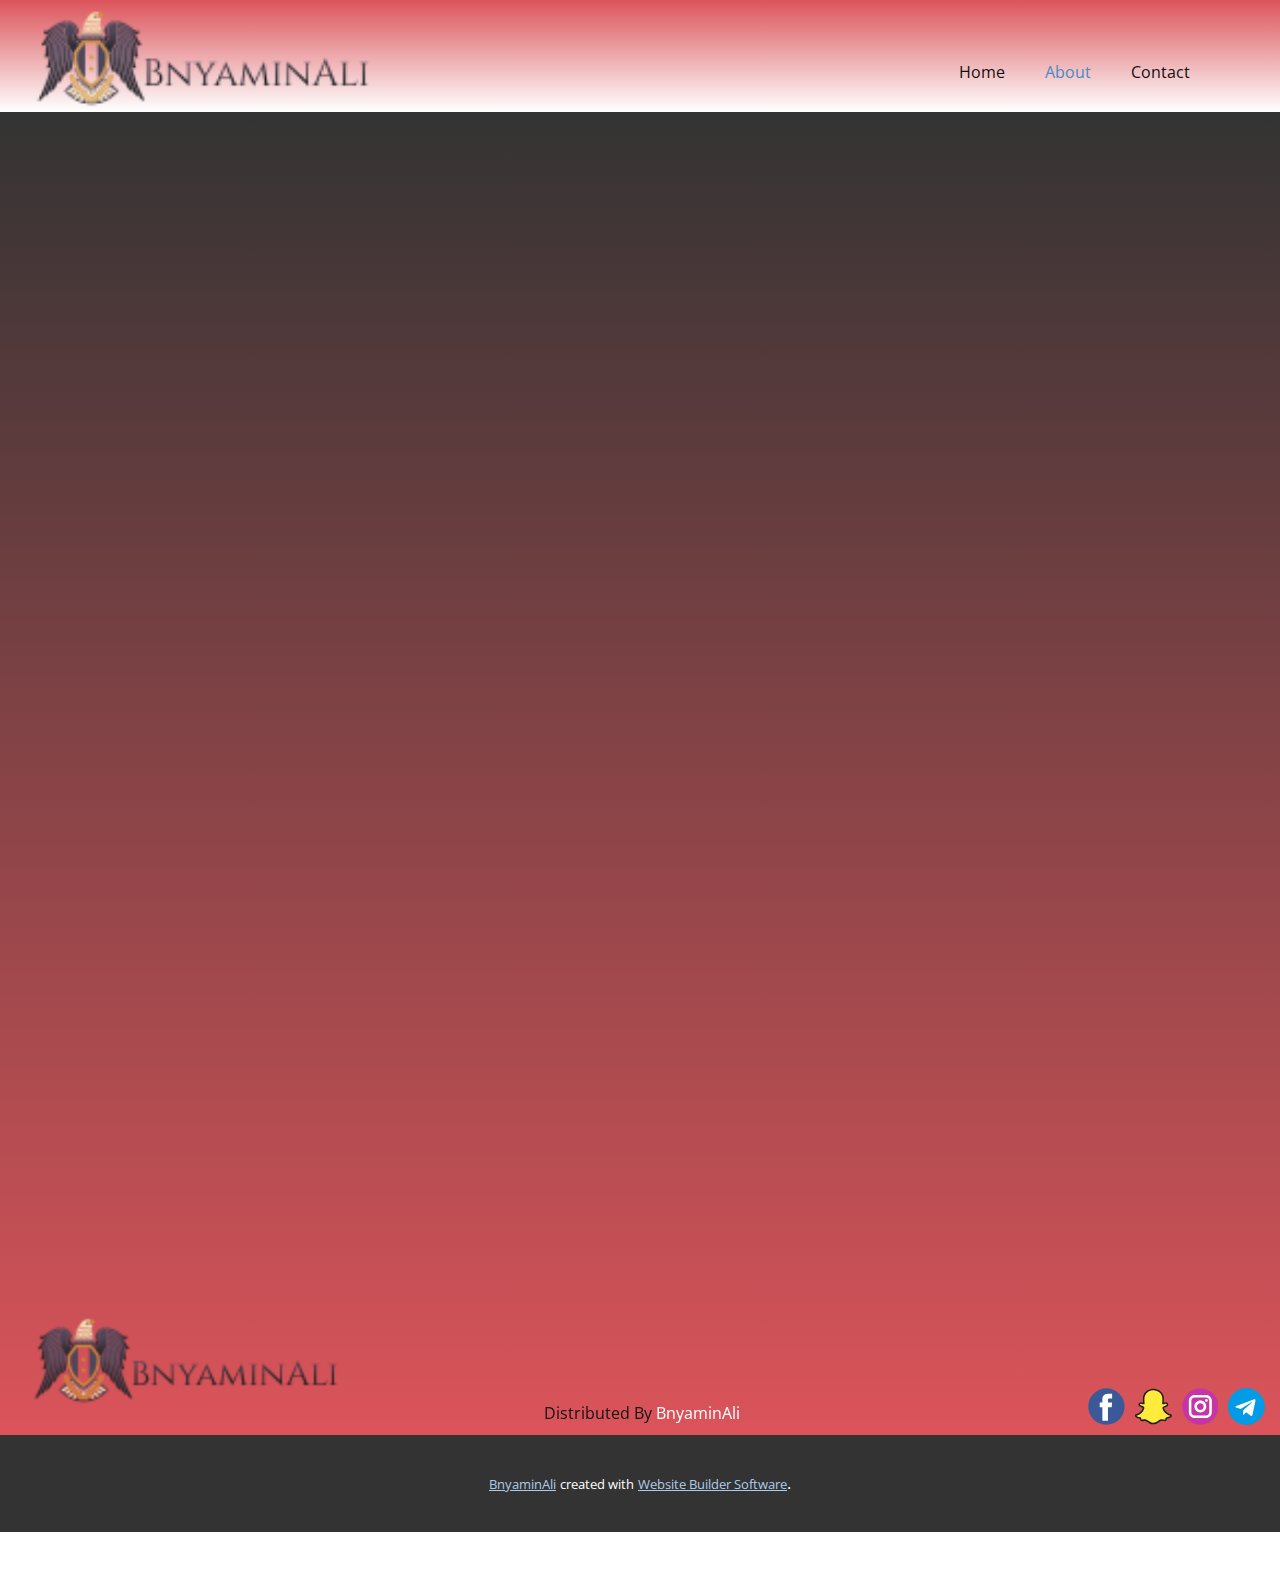
==== commit 9bbf841e: "dfc" ====
--- a/About.html
+++ b/About.html
@@ -3,7 +3,7 @@
   <head>
     <meta name="viewport" content="width=device-width, initial-scale=1.0">
     <meta charset="utf-8">
-    <meta name="keywords" content="Abuot - دەربارە">
+    <meta name="keywords" content="About - دەربارە">
     <meta name="description" content="">
     <meta name="page_type" content="np-template-header-footer-from-plugin">
     <title>About</title>
@@ -17,11 +17,10 @@
     <link id="u-page-google-font" rel="stylesheet" href="https://fonts.googleapis.com/css?family=Merriweather:300,300i,400,400i,700,700i,900,900i|Ubuntu:300,300i,400,400i,500,500i,700,700i">
     
     
-    
     <script type="application/ld+json">{
 		"@context": "http://schema.org",
 		"@type": "Organization",
-		"name": "Site1",
+		"name": "site1",
 		"logo": "images/7d04bbda6bf94fb9ae7edfb0c60f5b02.png",
 		"sameAs": [
 				"https://www.facebook.com/gal.lbi.5/",
@@ -32,7 +31,6 @@
 }</script>
     <meta name="theme-color" content="#478ac9">
     <meta property="og:title" content="About">
-    <meta property="og:description" content="">
     <meta property="og:type" content="website">
   </head>
   <body class="u-body"><header class="u-clearfix u-gradient u-header u-header" id="sec-fd66"><a href="https://nicepage.com" class="u-image u-logo u-image-1" data-image-width="200" data-image-height="200">
@@ -86,43 +84,6 @@
         </div>
       </div>
     </section>
-    <section class="u-clearfix u-section-2" id="sec-66ed">
-      <div class="u-clearfix u-sheet u-sheet-1">
-        <div class="u-clearfix u-custom-html u-custom-html-1">
-          <link href="//maxcdn.bootstrapcdn.com/bootstrap/4.1.1/css/bootstrap.min.css" rel="stylesheet" id="bootstrap-css">
-          <script src="//maxcdn.bootstrapcdn.com/bootstrap/4.1.1/js/bootstrap.min.js"></script>
-          <script src="//cdnjs.cloudflare.com/ajax/libs/jquery/3.2.1/jquery.min.js"></script><!------ Include the above in your HEAD tag ---------->
-          <section>
-            <div class="container">
-              <div class="row"><!--Profile Card 3-->
-                <div class="col-md-4">
-                  <div class="card profile-card-3">
-                    <div class="background-block">
-                      <img src="https://images.pexels.com/photos/459225/pexels-photo-459225.jpeg?auto=compress&amp;cs=tinysrgb&amp;h=650&amp;w=940" alt="profile-sample1" class="background">
-                    </div>
-                    <div class="profile-thumb-block">
-                      <img src="https://blogger.googleusercontent.com/img/a/AVvXsEjSgWb9Km1eNr2m-ac6QPAKleNOcPHgiUlKF5mSTcOwxJ-DowreLKd50hLaXFsKKdkX7PdjQ2_ANXfGrfRQLSi0XiaP34wd64Z5YHTLowauwq3K51QkKTKQNscli3UPeY_IILYarQcQ_49EUBOMTU9FUQiT-mr4qRvRsWN0zvs1sZnaie_khro4Iq3QBg=s320" alt="profile-image" class="profile">
-                    </div>
-                    <div class="card-content">
-                      <h2>Bnyamin Ali<small>Designer,Programer.coder</small>
-                      </h2>
-                      <div class="icon-block">
-                        <a href="ttps://www.facebook.com/gal.lbi.5/"><i class="fa fa-facebook"></i>
-                        </a>
-                        <a href="https://www.instagram.com/bnay_7aji/"><i class="fa fa-instagram"></i>
-                        </a>
-                        <a href="https://www.snapchat.com/add/bnyaminali"><i class="fa fa-snapchat"></i>
-                        </a>
-                      </div>
-                    </div>
-                  </div>
-                </div>
-              </div>
-            </div>
-          </section>
-        </div>
-      </div>
-    </section>
     
     
     <footer class="u-align-center-md u-align-center-sm u-align-center-xs u-clearfix u-footer u-gradient u-footer" id="sec-2ba9"><a href="https://nicepage.com" class="u-image u-logo u-image-1" data-image-width="200" data-image-height="200">
@@ -143,13 +104,13 @@
       </div><p class="u-align-center-lg u-align-center-md u-align-center-xl u-text u-text-1"> &nbsp;Distributed By&nbsp;<a href="https://instagram.com/bnay_7aji" rel="dofollow" target="_blank" class="u-active-none u-border-none u-btn u-button-link u-button-style u-hover-none u-none u-text-white u-btn-1">BnyaminAli</a>
       </p></footer>
     <section class="u-backlink u-clearfix u-grey-80">
-      <a class="u-link" href="https://nicepage.com/website-templates" target="_blank">
-        <span>Website Templates</span>
+      <a class="u-link" href="Https://snapchat/add/bnyaminali" target="_blank">
+        <span>BnyaminAli</span>
       </a>
       <p class="u-text">
         <span>created with</span>
       </p>
-      <a class="u-link" href="https://nicepage.com/" target="_blank">
+      <a class="u-link" href="https://t.me/bny0min" target="_blank">
         <span>Website Builder Software</span>
       </a>. 
     </section>
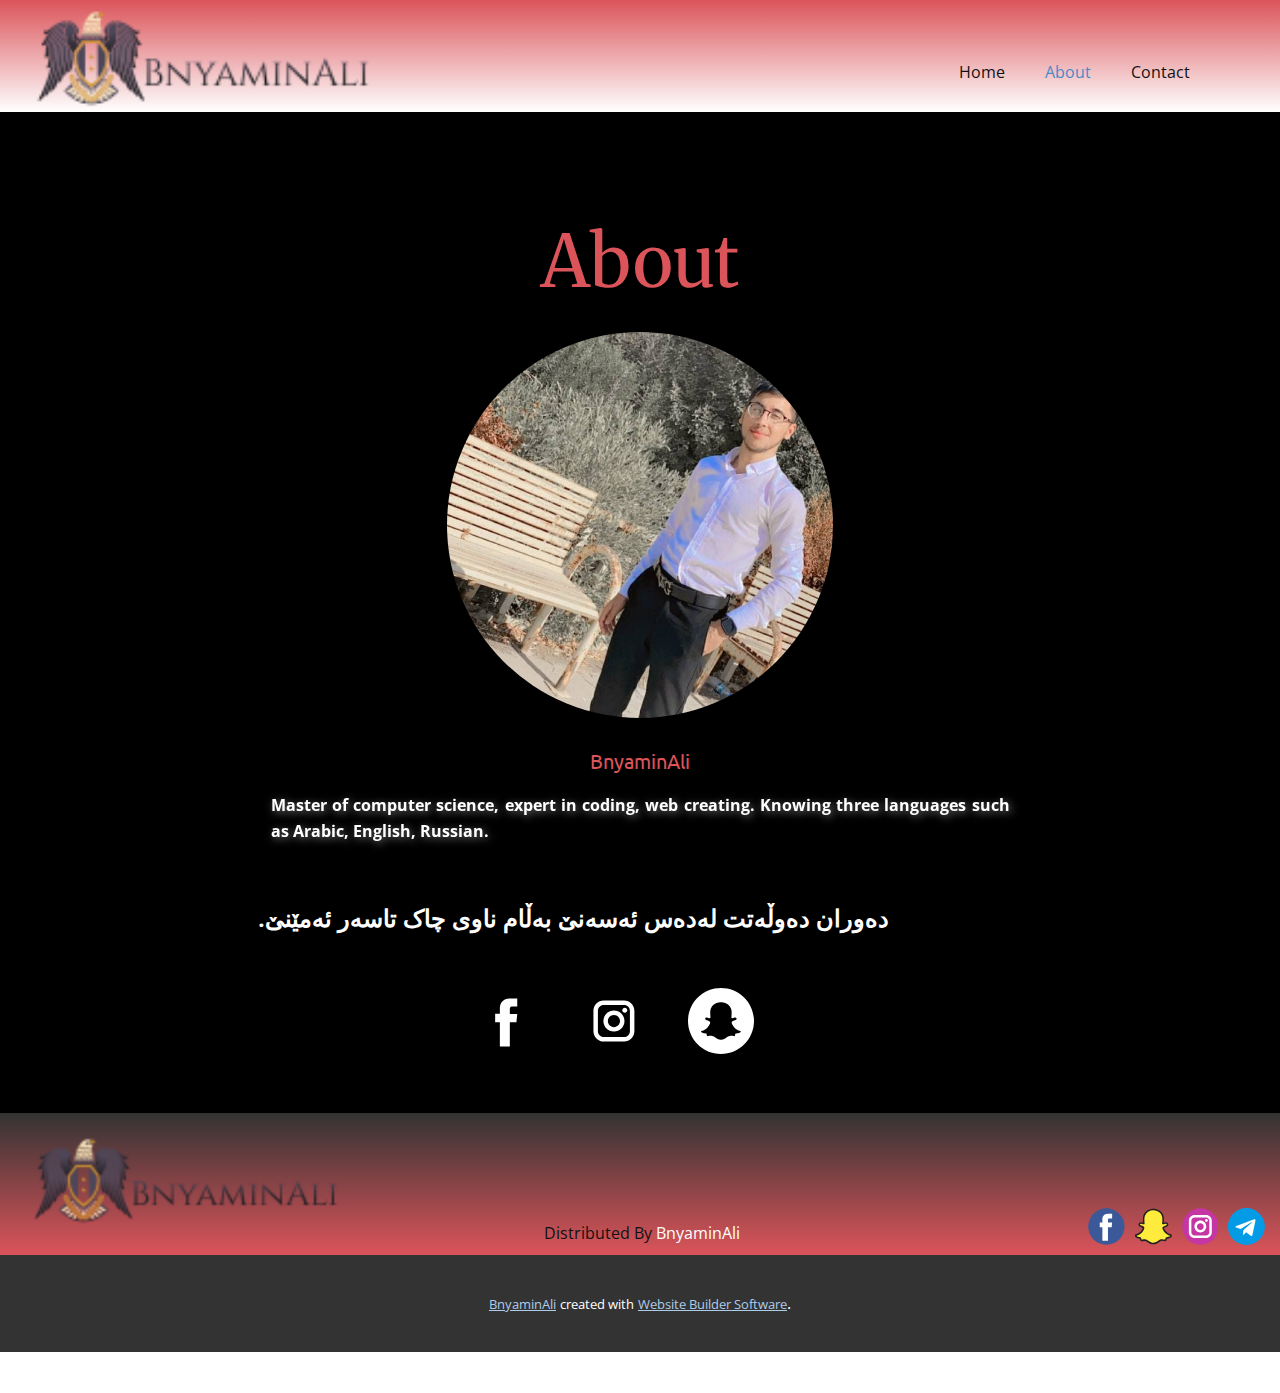
==== commit c4f54454: "ds" ====
--- a/About.html
+++ b/About.html
@@ -20,7 +20,7 @@
     <script type="application/ld+json">{
 		"@context": "http://schema.org",
 		"@type": "Organization",
-		"name": "site1",
+		"name": "",
 		"logo": "images/7d04bbda6bf94fb9ae7edfb0c60f5b02.png",
 		"sameAs": [
 				"https://www.facebook.com/gal.lbi.5/",
--- a/About.css
+++ b/About.css
@@ -111,354 +111,86 @@
   .u-section-1 .u-text-4 {
     width: 340px;
   }
-}.u-section-2 .u-sheet-1 {
-  min-height: 500px;
-}
-
-.u-section-2 .u-custom-html-1 {
-  margin-bottom: 60px;
-}@import url("https://maxcdn.bootstrapcdn.com/font-awesome/4.7.0/css/font-awesome.min.css");
-@import url('https://fonts.googleapis.com/css?family=Open+Sans:300,400,600,700');
-@import url('https://fonts.googleapis.com/css?family=Libre+Baskerville:400,700');
-body{
-    font-family: 'Open Sans', sans-serif;
-}
-*:hover{
-    -webkit-transition: all 1s ease;
-    transition: all 1s ease;
-}
-section{
-    float:left;
-    width:100%;
-    background: #fff;  /* fallback for old browsers */
-    padding:30px 0;
-}
-h1{float:left; width:100%; color:#232323; margin-bottom:30px; font-size: 14px;}
-h1 span{font-family: 'Libre Baskerville', serif; display:block; font-size:45px; text-transform:none; margin-bottom:20px; margin-top:30px; font-weight:700}
-h1 a{color:#131313; font-weight:bold;}
-/*Profile Card 1*/
-.profile-card-1 {
-  font-family: 'Open Sans', Arial, sans-serif;
-  position: relative;
-  float: left;
-  overflow: hidden;
-  width: 100%;
-  color: #ffffff;
-  text-align: center;
-  height:368px;
-  border:none;
-}
-.profile-card-1 .background {
-  width:100%;
-  vertical-align: top;
-  opacity: 0.9;
-  -webkit-filter: blur(5px);
-  filter: blur(5px);
-   -webkit-transform: scale(1.8);
-  transform: scale(2.8);
-}
-.profile-card-1 .card-content {
-  width: 100%;
-  padding: 15px 25px;
-  position: absolute;
-  left: 0;
-  top: 50%;
-}
-.profile-card-1 .profile {
-  border-radius: 50%;
-  position: absolute;
-  bottom: 50%;
-  left: 50%;
-  max-width: 100px;
-  opacity: 1;
-  box-shadow: 3px 3px 20px rgba(0, 0, 0, 0.5);
-  border: 2px solid rgba(255, 255, 255, 1);
-  -webkit-transform: translate(-50%, 0%);
-  transform: translate(-50%, 0%);
-}
-.profile-card-1 h2 {
-  margin: 0 0 5px;
-  font-weight: 600;
-  font-size:25px;
-}
-.profile-card-1 h2 small {
-  display: block;
-  font-size: 15px;
-  margin-top:10px;
-}
-.profile-card-1 i {
-  display: inline-block;
-    font-size: 16px;
-    color: #ffffff;
-    text-align: center;
-    border: 1px solid #fff;
-    width: 30px;
-    height: 30px;
-    line-height: 30px;
-    border-radius: 50%;
-    margin:0 5px;
-}
-.profile-card-1 .icon-block{
-    float:left;
-    width:100%;
-    margin-top:15px;
-}
-.profile-card-1 .icon-block a{
-    text-decoration:none;
-}
-.profile-card-1 i:hover {
-  background-color:#fff;
-  color:#2E3434;
-  text-decoration:none;
-}
-/*Profile card 2*/
-.profile-card-2 .card-img-block{
-    float:left;
-    width:100%;
-    height:150px;
-    overflow:hidden;
-}
-.profile-card-2 .card-body{
-    position:relative;
-}
-.profile-card-2 .profile {
-  border-radius: 50%;
-  position: absolute;
-  top: -42px;
-  left: 15%;
-  max-width: 75px;
-  border: 3px solid rgba(255, 255, 255, 1);
-  -webkit-transform: translate(-50%, 0%);
-  transform: translate(-50%, 0%);
-}
-.profile-card-2 h5{
-    font-weight:600;
-    color:#6ab04c;
-}
-.profile-card-2 .card-text{
-    font-weight:300;
-    font-size:15px;
-}
-.profile-card-2 .icon-block{
-    float:left;
-    width:100%;
-}
-.profile-card-2 .icon-block a{
-    text-decoration:none;
-}
-.profile-card-2 i {
-  display: inline-block;
-    font-size: 16px;
-    color: #6ab04c;
-    text-align: center;
-    border: 1px solid #6ab04c;
-    width: 30px;
-    height: 30px;
-    line-height: 30px;
-    border-radius: 50%;
-    margin:0 5px;
-}
-.profile-card-2 i:hover {
-  background-color:#6ab04c;
-  color:#fff;
-}
-/*Profile Card 3*/
-.profile-card-3 {
-  font-family: 'Open Sans', Arial, sans-serif;
-  position: relative;
-  float: left;
-  overflow: hidden;
-  width: 100%;
-  text-align: center;
-  height:368px;
-  border:none;
-}
-.profile-card-3 .background-block {
-    float: left;
-    width: 100%;
-    height: 200px;
-    overflow: hidden;
-}
-.profile-card-3 .background-block .background {
-  width:100%;
-  vertical-align: top;
-  opacity: 0.9;
-  -webkit-filter: blur(0.5px);
-  filter: blur(0.5px);
-   -webkit-transform: scale(1.8);
-  transform: scale(2.8);
-}
-.profile-card-3 .card-content {
-  width: 100%;
-  padding: 15px 25px;
-  color:#232323;
-  float:left;
-  background:#efefef;
-  height:50%;
-  border-radius:0 0 5px 5px;
-  position: relative;
-  z-index: 9999;
-}
-.profile-card-3 .card-content::before {
-    content: '';
-    background: #efefef;
-    width: 120%;
-    height: 100%;
-    left: 11px;
-    bottom: 51px;
-    position: absolute;
-    z-index: -1;
-    transform: rotate(-13deg);
-}
-.profile-card-3 .profile {
-  border-radius: 50%;
-  position: absolute;
-  bottom: 50%;
-  left: 50%;
-  max-width: 100px;
-  opacity: 1;
-  box-shadow: 3px 3px 20px rgba(0, 0, 0, 0.5);
-  border: 2px solid rgba(255, 255, 255, 1);
-  -webkit-transform: translate(-50%, 0%);
-  transform: translate(-50%, 0%);
-  z-index:99999;
-}
-.profile-card-3 h2 {
-  margin: 0 0 5px;
-  font-weight: 600;
-  font-size:25px;
-}
-.profile-card-3 h2 small {
-  display: block;
-  font-size: 15px;
-  margin-top:10px;
-}
-.profile-card-3 i {
-  display: inline-block;
-    font-size: 16px;
-    color: #232323;
-    text-align: center;
-    border: 1px solid #232323;
-    width: 30px;
-    height: 30px;
-    line-height: 30px;
-    border-radius: 50%;
-    margin:0 5px;
-}
-.profile-card-3 .icon-block{
-    float:left;
-    width:100%;
-    margin-top:15px;
-}
-.profile-card-3 .icon-block a{
-    text-decoration:none;
-}
-.profile-card-3 i:hover {
-  background-color:#232323;
-  color:#fff;
-  text-decoration:none;
-}
-/*Profile card 4*/
-.profile-card-4 .card-img-block{
-    float:left;
-    width:100%;
-    height:150px;
-    overflow:hidden;
-}
-.profile-card-4 .card-body{
-    position:relative;
-}
-.profile-card-4 .profile {
-    border-radius: 50%;
-    position: absolute;
-    top: -62px;
-    left: 50%;
-    width:100px;
-    border: 3px solid rgba(255, 255, 255, 1);
-    margin-left: -50px;
-}
-.profile-card-4 .card-img-block{
-    position:relative;
-}
-.profile-card-4 .card-img-block > .info-box{
-    position:absolute;
-    background:rgba(217,11,225,0.6);
-    width:100%;
-    height:100%;
-    color:#fff;
-    padding:20px;
-    text-align:center;
-    font-size:14px;
-   -webkit-transition: 1s ease;
-    transition: 1s ease;
-    opacity:0;
-}
-.profile-card-4 .card-img-block:hover > .info-box{
-    opacity:1;
-    -webkit-transition: all 1s ease;
-    transition: all 1s ease;
-}
-.profile-card-4 h5{
-    font-weight:600;
-    color:#d90be1;
-}
-.profile-card-4 .card-text{
-    font-weight:300;
-    font-size:15px;
-}
-.profile-card-4 .icon-block{
-    float:left;
-    width:100%;
-}
-.profile-card-4 .icon-block a{
-    text-decoration:none;
-}
-.profile-card-4 i {
-  display: inline-block;
-    font-size: 16px;
-    color: #d90be1;
-    text-align: center;
-    border: 1px solid #d90be1;
-    width: 30px;
-    height: 30px;
-    line-height: 30px;
-    border-radius: 50%;
-    margin:0 5px;
-}
-.profile-card-4 i:hover {
-  background-color:#d90be1;
-  color:#fff;
-}
-/*Profile Card 5*/
-.profile-card-5{
-    margin-top:20px;
-}
-.profile-card-5 .btn{
-    border-radius:2px;
-    text-transform:uppercase;
-    font-size:12px;
-    padding:7px 20px;
-}
-.profile-card-5 .card-img-block {
-    width: 91%;
-    margin: 0 auto;
-    position: relative;
-    top: -20px;
-    
-}
-.profile-card-5 .card-img-block img{
-    border-radius:5px;
-    box-shadow:0 0 10px rgba(0,0,0,0.63);
-}
-.profile-card-5 h5{
-    color:#4E5E30;
-    font-weight:600;
-}
-.profile-card-5 p{
-    font-size:14px;
-    font-weight:300;
-}
-.profile-card-5 .btn-primary{
-    background-color:#4E5E30;
-    border-color:#4E5E30;
-}+}.container
+  height: 100vh
+  width: 100vw
+  max-height: 800px
+  max-width: 1280px
+  min-height: 600px
+  min-width: 1000px
+  display: flex
+  justify-content: space-around
+  align-items: center
+  margin: 0 auto
+.border
+  height: 369px
+  width: 290px
+  background: transparent
+  border-radius: 10px
+  transition: border 1s
+  position: relative
+  &:hover
+    border: 1px solid white
+.card
+  height: 379px
+  width: 300px
+  background: grey
+  border-radius: 10px
+  transition: background 0.8s
+  overflow: hidden
+  background: black
+  box-shadow: 0 70px 63px -60px #000000
+  display: flex
+  justify-content: center
+  align-items: center
+  position: relative
+.card0
+  background: url('https://1.bp.blogspot.com/-76claIyi1x4/YUx-TiSKTbI/AAAAAAAAGJg/1bIC3rvIn-YGpJWDK3HI21GNoz2UFp7owCLcBGAsYHQ/s718/ds.jpg') center center no-repeat
+  background-size: 300px
+  &:hover
+    background: url('https://blogger.googleusercontent.com/img/a/AVvXsEiAIcXVrUtsz6wYLe23JcKHdef-zAvEh4-vKsLmREn_AY0DTRcYSgLWLdJGNDZJqO7oCMRaai4DsZwJiUpV4gbgk24dgobg4yWS-2XoxW9GTPkTZFmQKjmzfZBNs92r7oAS2Xcs7raLTGEiqex1MlaI2APhV7D3IVhjpp-fb4UkmQTQnl-zPUrpcXzBJA=s630') left center no-repeat
+    background-size: 600px
+    h2
+      opacity: 1
+    .fa
+      opacity: 1
+.card1
+  background: url('https://blogger.googleusercontent.com/img/a/AVvXsEiqqKWJIsQlMjaeVkLXPQhR8gjyCQFSa9TIKbODczR-jiU_Va8FmOQtoTn4rmI3kogESw7jD6iPtBGbePH6tG9T8AgpoSKA0PfTnX-i4nNDckRNWljKMe3Suj8dDLPjBOTFckTBNiSGONzd9RZMc1_PKySjpj7cv_y8IB6l6lDJGIxabSmJygSErJLRpQ=s844') center center no-repeat
+  background-size: 300px
+  &:hover
+    background: url('https://blogger.googleusercontent.com/img/a/AVvXsEgPQ9sIL2-U4JeXrv_QpTNsloocN3yxdOOA-ZgGToUFHHfwvZ1FamKzMT65ROzs_I0x4pk-EBTMJT1QRSPZzTZCyjq1KnesLM77fz5_Ish6Nl90MMAnL4CZU3uMELeArppObG1lEChR3-AIxl7fPnSVHY-Iq30Aedwg3SyRQyVaYube4Yf-FIYcVPqGlQ=s1280') left center no-repeat
+    background-size: 600px
+    h2
+      opacity: 1
+    .fa
+      opacity: 1
+.card2
+  background: url('https://blogger.googleusercontent.com/img/a/AVvXsEgPQ9sIL2-U4JeXrv_QpTNsloocN3yxdOOA-ZgGToUFHHfwvZ1FamKzMT65ROzs_I0x4pk-EBTMJT1QRSPZzTZCyjq1KnesLM77fz5_Ish6Nl90MMAnL4CZU3uMELeArppObG1lEChR3-AIxl7fPnSVHY-Iq30Aedwg3SyRQyVaYube4Yf-FIYcVPqGlQ=s1280') center center no-repeat
+  background-size: 300px
+  &:hover
+    background: url('https://blogger.googleusercontent.com/img/a/AVvXsEgPQ9sIL2-U4JeXrv_QpTNsloocN3yxdOOA-ZgGToUFHHfwvZ1FamKzMT65ROzs_I0x4pk-EBTMJT1QRSPZzTZCyjq1KnesLM77fz5_Ish6Nl90MMAnL4CZU3uMELeArppObG1lEChR3-AIxl7fPnSVHY-Iq30Aedwg3SyRQyVaYube4Yf-FIYcVPqGlQ=s1280') left center no-repeat
+    background-size: 600px
+    h2
+      opacity: 1
+    .fa
+      opacity: 1
+h2
+  font-family: 'Helvetica Neue', Helvetica, Arial, sans-serif
+  color: white
+  margin: 20px
+  opacity: 0
+  transition: opacity 1s
+.fa
+  opacity: 0
+  transition: opacity 1s
+.icons
+  position: absolute
+  fill: #fff
+  color: #fff
+  height: 130px
+  top: 226px
+  width: 50px
+  display: flex
+  flex-direction: column
+  align-items: center
+  justify-content: space-around